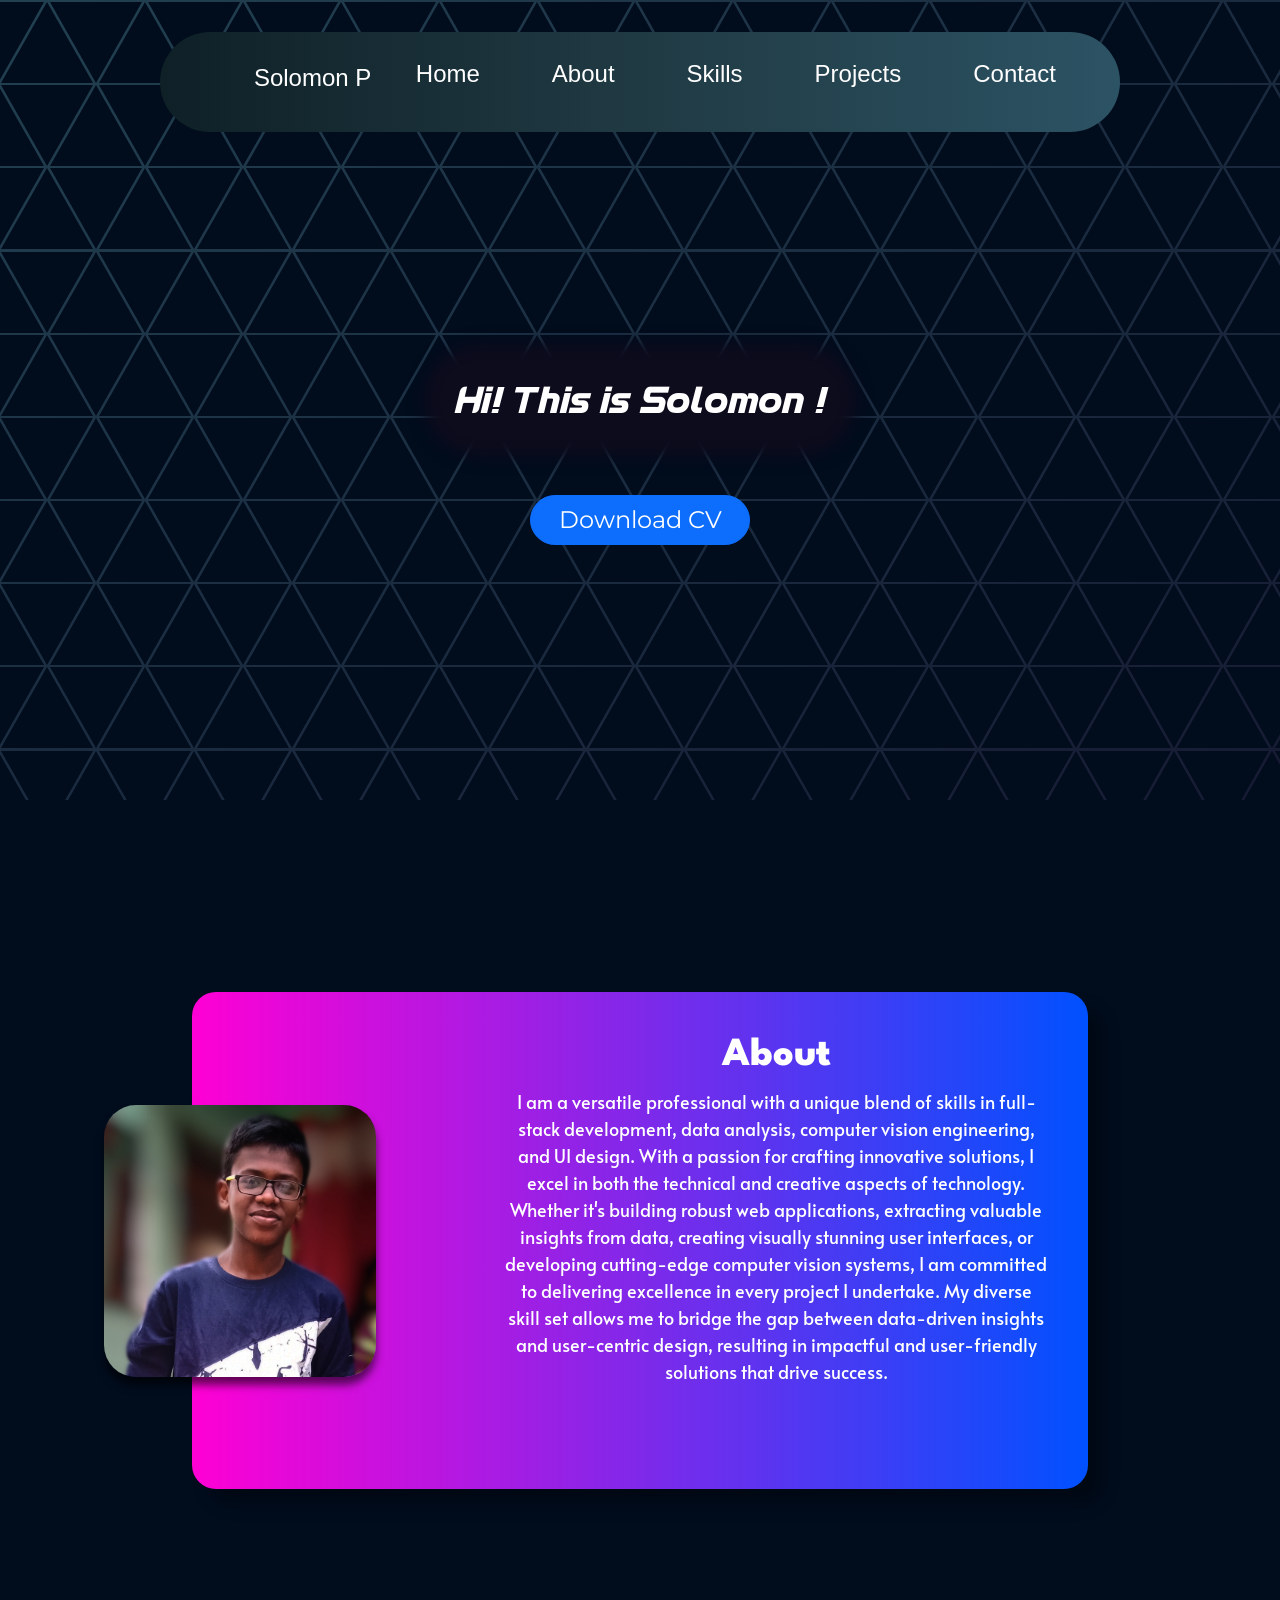
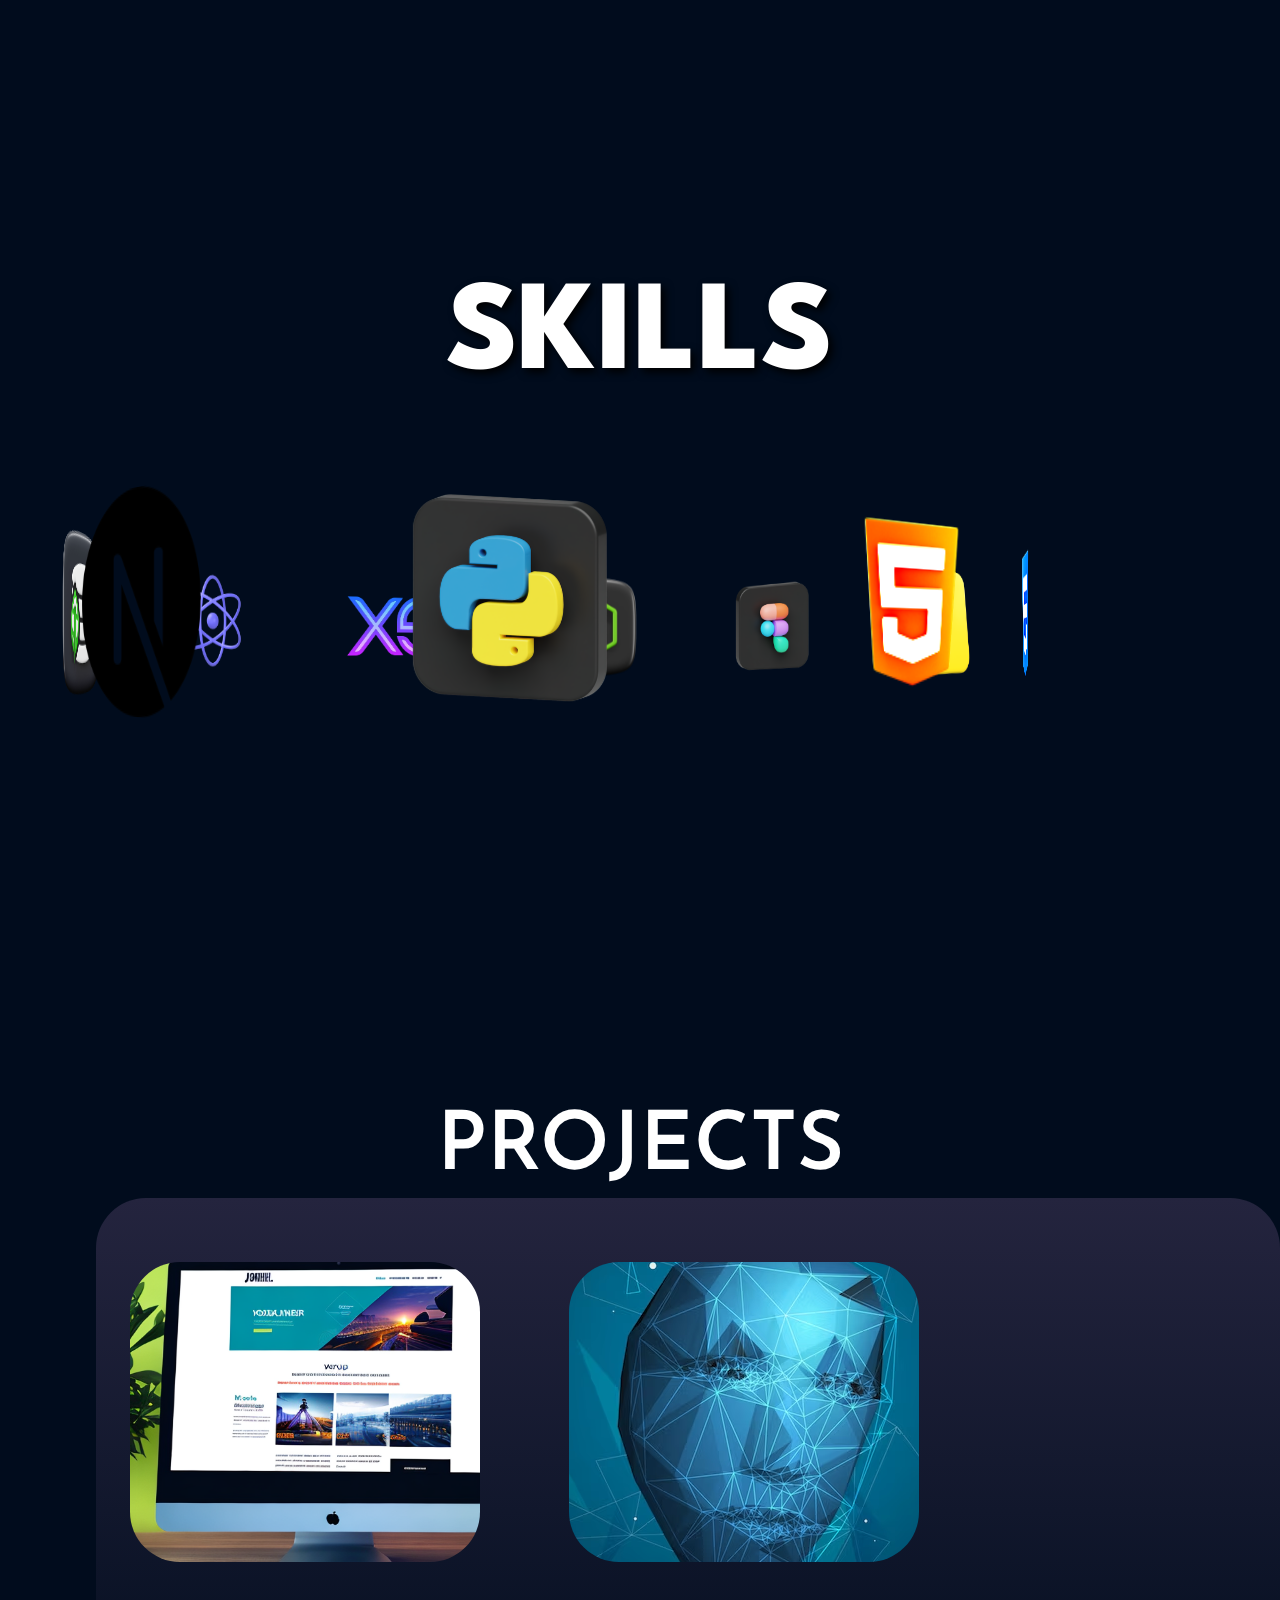
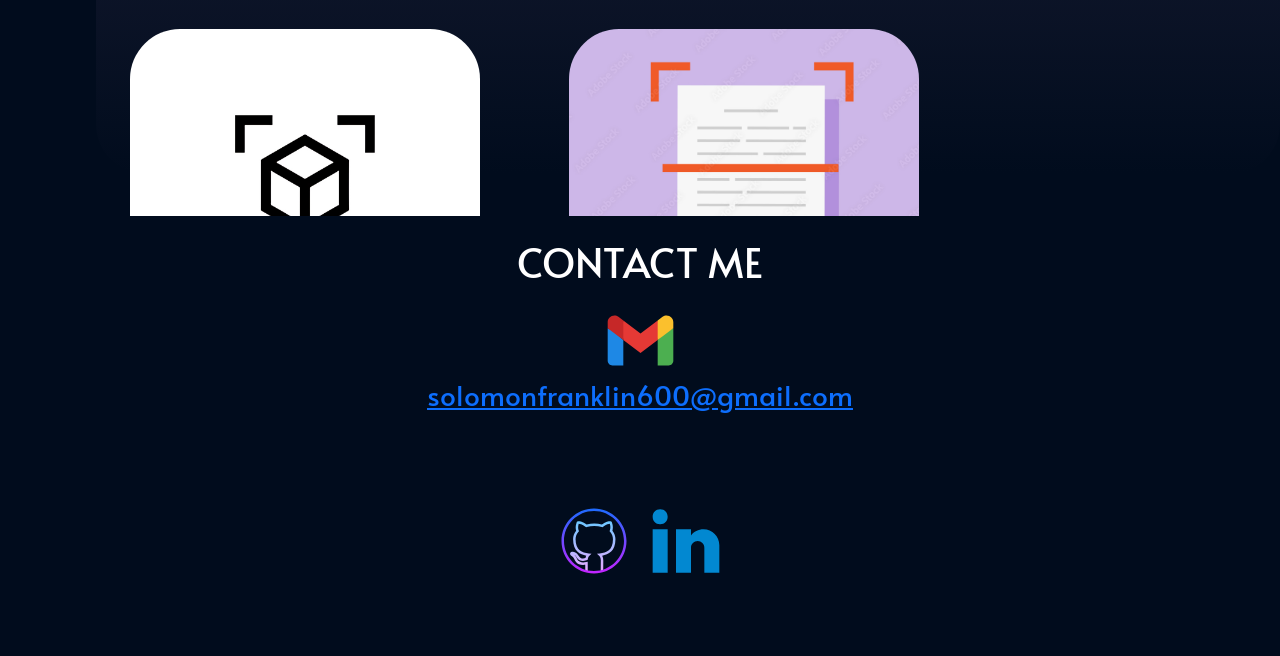
==== index.html @ 2d116d92 "first commit" ====
<!DOCTYPE html>
<html lang="en">
<head>
    <meta charset="UTF-8">
    <meta http-equiv="X-UA-Compatible" content="IE=edge">
    <meta name="viewport" content="width=device-width, initial-scale=1.0">
    <title>Solomon</title>
    <link rel="stylesheet" href="index.css">
    <link rel="icon" href="./images/Abstract Artificial Intelligence Technology Free Logo.png">
    <link rel="font" href="">
    <link href="https://cdn.jsdelivr.net/npm/bootstrap@5.3.0-alpha3/dist/css/bootstrap.min.css" rel="stylesheet" integrity="sha384-KK94CHFLLe+nY2dmCWGMq91rCGa5gtU4mk92HdvYe+M/SXH301p5ILy+dN9+nJOZ" crossorigin="anonymous">
    <script src="https://cdn.jsdelivr.net/npm/bootstrap@5.3.0-alpha3/dist/js/bootstrap.bundle.min.js" integrity="sha384-ENjdO4Dr2bkBIFxQpeoTz1HIcje39Wm4jDKdf19U8gI4ddQ3GYNS7NTKfAdVQSZe" crossorigin="anonymous"></script>
</head>
<style>
    body{
        background:#010c1d!important;
    }
</style>
<body>
    <nav class="navbar fixed-top bg-body-tertiary">
          <div class="navbar-brand"><h2>Solomon P</h2></div>
          <div class="navbar-links">
            <ul>
                <li>
                    <a href="#section1">Home</a>
                </li>
                <li>
                    <a href="#section2">About</a>
                </li>
                <li>
                    <a href="#section3">Skills</a>
                </li>
                <li>
                    <a href="#section4">Projects</a>
                </li>
                <li>
                    <a href="#section5">Contact</a>
                </li>
            </ul>
          </div>        
    </nav>
    <div class="intro section" id="section1">
       <div class="glow"></div>
       <div class="triangle"></div>
       <h1>Hi! This is <span class="solo">Solomon !</span></h1>
       <a href="./pdf/Solomon_Resume.pdf" download>
        <button type="button" class="btn btn-primary">Download CV</button>
    </a>
    </div>
    
    <div class="abt section" id="section2">
        <div class="about">
            <div class="aboutimg">
                <img src="./images/IMG_20200630_061053_0795.jpg" alt="">
            </div>
            <div class="abtp">
                <h1>About</h1>
                <p class="para">I am a versatile professional with a unique blend of skills in full-stack development, data analysis, computer vision engineering, and UI design. With a passion for crafting innovative solutions, I excel in both the technical and creative aspects of technology. Whether it's building robust web applications, extracting valuable insights from data, creating visually stunning user interfaces, or developing cutting-edge computer vision systems, I am committed to delivering excellence in every project I undertake. My diverse skill set allows me to bridge the gap between data-driven insights and user-centric design, resulting in impactful and user-friendly solutions that drive success.</p>
            </div>
            </table>
        </div>
    </div>
    <div class="carousel section" id="section3">
        <div class="skills1">
            <h1 class="txt">SKILLS</h1>
        </div>
        <div class="skills">
            <div class="name">
                <div class="imgs python"><img src="./images/python-logo.png" alt="python"></div>
                <div class="imgs html"><img src="./images/html.png" alt="html"></div>
                <div class="imgs css"><img src="./images/css3.png" alt="css"></div>
                <div class="imgs js"><img src="./images/javascript-logo.png" alt="JavaScript"></div>
                <div class="imgs figma"><img src="./images/figma-logo.png" alt="figma"></div>
                <div class="imgs node"><img src="./images/nodejs.png" alt=""></div>
                <div class="imgs express"><img src="./images/icons8-express-js-256.png" alt=""></div>
                <div class="imgs sql"><img src="./images/react.png" alt=""></div>
                <div class="imgs mongo"><img src="./images/mongo-db.png" alt=""></div>
                <div class="imgs next"><img src="./images/nextjs.svg" alt=""></div>
            </div>
        </div>
    </div>
    <div class="projtitle section" id="section4">
        <h1 >PROJECTS</h1>
    </div>

        <div  class="project">
            <div  class="projects container overflow-auto ">
                <div  class="pro card1 stacked">
                    <div class="probody">
                        <h1 class="proname">PORTFOLIO WEBSITE</h1>
                        <a href="" class="link btn btn-outline-primary">View</a>
                        <div>
                            <img class="logo" src="./images/html.png" alt="">
                            <img class="logo" src="./images/css3.png" alt="">
                            <img class="logo" src="./images/javascript-logo.png" alt="">
                        </div>
                    </div>
                </div>
                <div  class="pro card2 stacked">
                    <div class="probody">
                        <h1 class="proname">FACE RECOGNITION</h1>
                        <a href="https://github.com/Solomon216/face-detection.git" class="link btn btn-outline-primary">View</a>
                        <br>
                        <img class="logo" src="./images/python-logo.png" alt="">
                    </div>
                </div>
                <div  class="pro card9 stacked">
                    <div class="probody">
                        <h1 class="proname">Object Detection</h1>
                        <a href="https://github.com/Solomon216/object-detection.git" class="link btn btn-outline-primary">View</a>
                        <br>
                        <img class="logo" src="./images/python-logo.png" alt="">
                    </div>
                </div>
                <div  class="pro card4 stacked">
                    <div class="probody">
                        <h1 class="proname">Optical Character Detection</h1>
                        <a href="https://github.com/Solomon216/optical-character-detection.git" class="link btn btn-outline-primary">View</a>
                        <br>
                        <img class="logo" src="./images/python-logo.png" alt="">
                    </div>
                </div>
                <div  class="pro card8 stacked ">
                    <div class="probody">
                        <h1 class="proname">Blog Website</h1>
                        <a href="https://ideahorizon.onrender.com" class="link btn btn-outline-primary">View</a>
                        <div>
                            <img class="logo" src="./images/nodejs.png" alt="">
                            <img class="logo" src="./images/icons8-express-js-256.png" alt="">
                            <img class="logo" src="./images/mongo-db.png" alt="">
                        </div>
                    </div>
                </div>
                <div  class="pro card10 stacked">
                    <div class="probody">
                        <h1 class="proname">Ticket Booking App</h1>
                        <a href="https://jap-tau.vercel.app" class="link btn btn-outline-primary">View</a>
                        <div>
                            <img class="logo" src="./images/nextjs.svg" alt="">
                        </div>
                    </div>
                </div>
                <div  class="pro card3 stacked">
                    <div class="probody">
                        <h1 class="proname">Keep notes Clone</h1>
                        <a href="https://keeper-265i.onrender.com" class="link btn btn-outline-primary">View</a>
                        <br>
                        <img class="logo" src="./images/react.png" alt="">
                    </div>
                </div>
                <div  class="pro card5 stacked">
                    <div class="probody">
                        <h1 class="proname">Diabetes Prediction App</h1>
                        <a href="https://diabetes-prediction-urdvypmimxbvasky3dbaxh.streamlit.app" class="link btn btn-outline-primary">View</a>
                        <br>
                        <img class="logo" src="./images/python-logo.png" alt="">
                    </div>
                </div>
            </div>
        </div>
        <div class="project1">
            <table>
                <tbody>
                    <tr>
                        <td><h1 class="proname1">PORTFOLIO WEBSITE</h1></td>
                        <td><a href="" class="link btn btn-primary">View</a></td>
                    </tr>
                    <tr>
                        <td><h1 class="proname1">Face Recognition</h1></td>
                        <td><a href="https://github.com/Solomon216/face-detection.git" class="link btn btn-primary">View</a></td>
                    </tr>
                    <tr>
                        <td><h1 class="proname1">Object Detection</h1></td>
                        <td><a href="https://github.com/Solomon216/object-detection.git" class="link btn btn-primary">View</a></td>
                    </tr>
                    <tr>
                        <td><h1 class="proname1">Optical Character Detection</h1></td>
                        <td><a href="https://github.com/Solomon216/optical-character-detection.git" class="link btn btn-primary">View</a></td>
                    </tr>
                    <tr>
                        <td><h1 class="proname1">Keep Notes Clone</h1></td>
                        <td><a href="https://keeper-265i.onrender.com" class="link btn btn-primary">View</a></td>
                    </tr>
                    <tr>
                        <td><h1 class="proname1">Blog Website</h1></td>
                        <td><a href="https://ideahorizon.onrender.com" class="link btn btn-primary">View</a></td>
                    </tr>
                    <tr>
                        <td><h1 class="proname1">Ticket Booking App</h1></td>
                        <td><a href="https://jap-tau.vercel.app" class="link btn btn-primary">View</a></td>
                    </tr>
                    <tr>
                        <td><h1 class="proname1">Diabetes Prediction App</h1></td>
                        <td><a href="https://diabetes-prediction-urdvypmimxbvasky3dbaxh.streamlit.app" class="link btn btn-primary">View</a></td>
                    </tr>
                </tbody>
            </table>
        </div>
        <div class="Contact section" id="section5">
            <h1>CONTACT ME</h1>
            <div>
                <svg class="mail" xmlns="http://www.w3.org/2000/svg" x="0px" y="0px" width="75" height="75" viewBox="0 0 48 48">
                    <path fill="#4caf50" d="M45,16.2l-5,2.75l-5,4.75L35,40h7c1.657,0,3-1.343,3-3V16.2z"></path><path fill="#1e88e5" d="M3,16.2l3.614,1.71L13,23.7V40H6c-1.657,0-3-1.343-3-3V16.2z"></path><polygon fill="#e53935" points="35,11.2 24,19.45 13,11.2 12,17 13,23.7 24,31.95 35,23.7 36,17"></polygon><path fill="#c62828" d="M3,12.298V16.2l10,7.5V11.2L9.876,8.859C9.132,8.301,8.228,8,7.298,8h0C4.924,8,3,9.924,3,12.298z"></path><path fill="#fbc02d" d="M45,12.298V16.2l-10,7.5V11.2l3.124-2.341C38.868,8.301,39.772,8,40.702,8h0 C43.076,8,45,9.924,45,12.298z"></path>
                </svg>
                <a href="mailto:solomonfranklin600@gmail.com"><h3>solomonfranklin600@gmail.com</h3></a>
            </div>
            <br>
            <div>
                <a href="https://github.com/Solomon216"><svg xmlns="http://www.w3.org/2000/svg" x="0px" y="0px" width="80" height="80" viewBox="0 0 64 64" href="">
                    <linearGradient id="KpzH_ttTMIjq8dhx1zD2pa_52539_gr1" x1="30.999" x2="30.999" y1="16" y2="55.342" gradientUnits="userSpaceOnUse" spreadMethod="reflect"><stop offset="0" stop-color="#6dc7ff"></stop><stop offset="1" stop-color="#e6abff"></stop></linearGradient><path fill="url(#KpzH_ttTMIjq8dhx1zD2pa_52539_gr1)" d="M25.008,56.007c-0.003-0.368-0.006-1.962-0.009-3.454l-0.003-1.55 c-6.729,0.915-8.358-3.78-8.376-3.83c-0.934-2.368-2.211-3.045-2.266-3.073l-0.124-0.072c-0.463-0.316-1.691-1.157-1.342-2.263 c0.315-0.997,1.536-1.1,2.091-1.082c3.074,0.215,4.63,2.978,4.694,3.095c1.569,2.689,3.964,2.411,5.509,1.844 c0.144-0.688,0.367-1.32,0.659-1.878C20.885,42.865,15.27,40.229,15.27,30.64c0-2.633,0.82-4.96,2.441-6.929 c-0.362-1.206-0.774-3.666,0.446-6.765l0.174-0.442l0.452-0.144c0.416-0.137,2.688-0.624,7.359,2.433 c1.928-0.494,3.969-0.749,6.074-0.759c2.115,0.01,4.158,0.265,6.09,0.759c4.667-3.058,6.934-2.565,7.351-2.433l0.451,0.145 l0.174,0.44c1.225,3.098,0.813,5.559,0.451,6.766c1.618,1.963,2.438,4.291,2.438,6.929c0,9.591-5.621,12.219-10.588,13.087 c0.563,1.065,0.868,2.402,0.868,3.878c0,1.683-0.007,7.204-0.015,8.402l-2-0.014c0.008-1.196,0.015-6.708,0.015-8.389 c0-2.442-0.943-3.522-1.35-3.874l-1.73-1.497l2.274-0.253c5.205-0.578,10.525-2.379,10.525-11.341c0-2.33-0.777-4.361-2.31-6.036 l-0.43-0.469l0.242-0.587c0.166-0.401,0.894-2.442-0.043-5.291c-0.758,0.045-2.568,0.402-5.584,2.447l-0.384,0.259l-0.445-0.123 c-1.863-0.518-3.938-0.796-6.001-0.806c-2.052,0.01-4.124,0.288-5.984,0.806l-0.445,0.123l-0.383-0.259 c-3.019-2.044-4.833-2.404-5.594-2.449c-0.935,2.851-0.206,4.892-0.04,5.293l0.242,0.587l-0.429,0.469 c-1.536,1.681-2.314,3.712-2.314,6.036c0,8.958,5.31,10.77,10.504,11.361l2.252,0.256l-1.708,1.49 c-0.372,0.325-1.03,1.112-1.254,2.727l-0.075,0.549l-0.506,0.227c-1.321,0.592-5.839,2.162-8.548-2.485 c-0.015-0.025-0.544-0.945-1.502-1.557c0.646,0.639,1.433,1.673,2.068,3.287c0.066,0.19,1.357,3.622,7.28,2.339l1.206-0.262 l0.012,3.978c0.003,1.487,0.006,3.076,0.009,3.444L25.008,56.007z"></path><linearGradient id="KpzH_ttTMIjq8dhx1zD2pb_52539_gr2" x1="32" x2="32" y1="5" y2="59.167" gradientUnits="userSpaceOnUse" spreadMethod="reflect"><stop offset="0" stop-color="#1a6dff"></stop><stop offset="1" stop-color="#c822ff"></stop></linearGradient><path fill="url(#KpzH_ttTMIjq8dhx1zD2pb_52539_gr2)" d="M32,58C17.663,58,6,46.337,6,32S17.663,6,32,6s26,11.663,26,26S46.337,58,32,58z M32,8 C18.767,8,8,18.767,8,32s10.767,24,24,24s24-10.767,24-24S45.233,8,32,8z"></path>
                </svg></a>
                <a href="linkedin.com/in/solomon-p-413a14227" ><svg xmlns="http://www.w3.org/2000/svg" x="0px" y="0px" width="80" height="80" viewBox="0 0 48 48">
                    <path fill="#0288d1" d="M8.421 14h.052 0C11.263 14 13 12 13 9.5 12.948 6.945 11.263 5 8.526 5 5.789 5 4 6.945 4 9.5 4 12 5.736 14 8.421 14zM4 17H13V43H4zM44 26.5c0-5.247-4.253-9.5-9.5-9.5-3.053 0-5.762 1.446-7.5 3.684V17h-9v26h9V28h0c0-2.209 1.791-4 4-4s4 1.791 4 4v15h9C44 43 44 27.955 44 26.5z"></path>
                </svg></a>
                
            </div>
            <br>
        </div>
    
        
    <script src="https://ajax.googleapis.com/ajax/libs/jquery/3.7.0/jquery.min.js"></script>
    <script src="index.js"></script>
</body>
</html>
---- index.css ----
:root {
    --gap: 0.125rem;
    --triangle-base: 3rem;
    --triangle-base-height: calc(1.733 * var(--triangle-base));
    --triangle-width: calc(var(--triangle-base) - var(--gap));
    --triangle-height: calc(var(--triangle-base-height) - var(--gap));
  }
  
.intro{
    height:800px;
    width:100%;
    position: relative;
    background:radial-gradient(#2c666e,#161b33);
    background-size: 400% 400%;
    background-position: 100% 100%;
    overflow: hidden;
    animation: bg-animation 20s alternate infinite;
    box-sizing: border-box;
    padding-bottom: calc(var(--gap) * 2);
    >h1{
        position: absolute;
        left: 50%;
        top: 50%;
        padding:1rem;
        transform: translate(-50%,-50%);
        background: #0d0c1d;
        border-radius: 5rem;
        box-shadow:0 0 1rem 1rem #0d0c1d ;
        color: white;
        text-align: center;
        font-family: 'spartan';
    }
    >a{
        position: absolute;
        left: 50%;
        top: 65%;
        padding:1rem;
        transform: translate(-50%,-50%);
        >button{
            padding: 1%;
            height: 50px;
            width: 220px;
            color: white;
            font-size: x-large;
            text-align: center;
            font-family: 'mons';
            border-radius: 50px;
        }
    }
}
@keyframes bg-animation {
    from{
        background-position: 0% 0%;
    }
    to {
        background-position: 400% 400%;
    }
    
}
.glow{
    position:absolute;
    width: 50vw;
    height: 100vw;
    background: radial-gradient(circle closest-side,var(--glow-color),transparent);
    animation: glow-animation 5s ease infinite alternate;
    transform: translate(-50%,-50%);
}

@keyframes glow-animation {
    from{
        --glow-color:#adf5ff;
        transform: translate(-50%,-50%)scale(0.5);
    }
    to{
        --glow-color:#ff6978;
        transform: translate(-50%,-50%)scale(1)rotate(90deg);
    }
}

.triangle{
    display: grid;
    grid-template-columns: repeat(var(--columns),calc(var(--triangle-base) * 2 + var(--gap)));
    width: 150%;
    height: 100%;
}

.triangle-set{
    display: inline-block;
    position: relative;
    width: calc(var(--triangle-base) * 2 + var(--gap)+100);
    height: var(--triangle-base-height);
}

.triangle-set--offset{
    transform: translateX(calc(-1 * var(--triangle-base) - 0.5 * var(--gap)));
}

.triangle-set::before,.triangle-set::after{
    content: "";
    position: absolute;
    width: 100;
    height: 0;
    top: var(--gap);
    border-right: var(--triangle-width) solid transparent;
    border-left: var(--triangle-width) solid transparent;
}

.triangle-set::before{
    left:calc(-1*var(--triangle-base));
    border-bottom: var(--triangle-height) solid #010c1d;
}
.triangle-set::after{
    right:calc(var(--gap) * 2.5);
    border-top: var(--triangle-height) solid #010c1d;
}
@font-face {
    font-family: 'spartan';
    src: url('./fonts/Spantaran\ \(DEMO\).ttf');
}
@font-face{
    font-family:'League_Spartan';
    src: url('./fonts/LeagueSpartan-ExtraBold.ttf')format('truetype');
}
@font-face {
    font-family:"alata";
    src: url("./fonts/Alata-Regular.ttf")format('truetype');
}
@font-face {
    font-family: "mons";
    src: url("./fonts/Montserrat-VariableFont_wght.ttf")format('truetype');
}
.cv{
    height: 100px;
    width: 50px;
    z-index: 99;
}
.image{
    width: 300px;
    padding:25px;
    
}
.about{
    display: flex;
    justify-content: center;
    align-items: center;
    max-width: fit-content;
    background:linear-gradient(to left, #0051ff,#ff00d4);
    padding: 2.5rem;
    box-shadow: 1rem 1rem 1rem rgba(0,0,0,0.3);
    border-radius: 1.5rem;
}
.aboutimg{
    position: relative;
    height:17rem;
    min-width: 17rem;
    max-width: 17rem;
    transform: translateX(-8rem);
}
.aboutimg img{
    display: block;
    height:100%;
    width: 100%;
    object-fit: cover;
    border-radius: 2rem;
    box-shadow: 0 0.5rem  0.5rem rgba(0,0,0,0.6);
}
.abtp{
    text-align: center;
    margin-bottom: 3rem;
    >h1{
        font-family: 'League_Spartan';
        animation: text 7s;
        color: white;
    }
}
.abtp>p{
    font-family: 'alata';
    font-size:large;
    animation: fadeIn 8s;
    color: white;
}

@keyframes fadeIn {
    0% {opacity: 0;}
    100% {opacity: 1;}
 } 
@media (max-width:1068px){
    .about,.rect{
        max-width: 80rem;
    }
    .aboutimg{
        max-width: 30rem;
        min-width: 30rem;
    }
}
@media (max-width:868px){
    .about,.rect{
        max-width: 70 rem;
    }
}
@media (max-width:768px){
    .about,.rect{
        padding: 2.5rem;
        flex-direction: column;
    }
    .aboutimg{
        min-width: 100%;
        transform: translate(0,-8rem);
    }
}
.abt{
    display:flex;
    margin: auto;
    align-items:center;
    padding: 15%;
}
.skills {
    position: relative;
    width: 320px;
    height: 250px;
    align-items: center;
    justify-content: center;
    margin: 0 auto 0 auto;
    perspective: 1000px;
    > .name{
        padding: 20px;
        position: relative;
        width: 100%;
        height: 100%;
        transform-style: preserve-3d;
        animation: rotate360 60s infinite forwards linear;
    }
}
.skills1 {
    padding-bottom: 100px;
    padding-top: 180px;
    > h1{
    text-align: center;
    font-family: "League_Spartan";
    font-size: 800%;
    text-shadow: 4px 4px 8px rgba(0,0,0,1);
    color: white;
    }
}
.imgs{
    position: absolute;
    width: 150px;
    height: 150px;
    top: 20px;
    right: 10px;
    left: 10px;
    background-size:100%;
    display: flex;
}

@keyframes rotate360{
    from {
        transform: rotateY(0deg);
    }
    to {
        transform: rotateY(-360deg);
    }
}

.imgs:nth-child(1){
    transform: rotateY(0deg) translateZ(430px);
}

.imgs:nth-child(2){
    filter:saturate(2.5) contrast(1.5) brightness(1.5);
    transform: rotateY(36deg) translateZ(430px);
}

.imgs:nth-child(3){
    filter:saturate(1.5) contrast(1.5);
    transform: rotateY(72deg) translateZ(430px);
}

.imgs:nth-child(4){
    
    transform: rotateY(108deg) translateZ(430px);
}

.imgs:nth-child(5){
    
    transform: rotateY(144deg) translateZ(430px);
}

.imgs:nth-child(6){
    
    transform: rotateY(180deg) translateZ(430px);
}
.imgs:nth-child(7){
    
    transform: rotateY(216deg) translateZ(430px);
}
.imgs:nth-child(8){
    
    transform: rotateY(252deg) translateZ(430px);
}
.imgs:nth-child(9){
    
    transform: rotateY(288deg) translateZ(430px);
}
.imgs:nth-child(10){
    
    transform: rotateY(324deg) translateZ(430px);
}

.project{
    max-width: 1440px; 
    height:500px; 
    left: 66px; 
    top: 62px; 
    position:static; 
    background: linear-gradient(to top,#00000000,#24243e); 
    border-radius: 50px;
    margin-left:7.5%;
    display:flex;
    padding-bottom:40%;
    padding-top: 5%;
}
.projtitle >h1{
    text-align: center; 
    font-size: 81.26px; 
    font-family:"Reem"; 
    color: white;
    font-weight: 500;
    word-wrap: break-word;
    margin-top:10%;
    padding-top: 15%;
}
@font-face {
    font-family: "Reem";
    src: url("./fonts/ReemKufiFun-VariableFont_wght.ttf");
}
.projects{
    width: 1168px; 
    height: 554px; 
    left: 100px; 
    top: 100px;
    display: flex;
    flex-direction:row;
    gap: 15px;
    flex-wrap: wrap;
    row-gap: 12%;
    column-gap: 8%;
}

.card1{
    background: url("./images/image.png") center no-repeat;
    background-size:cover;
}
.card2{
    background: url("./images/face-recognition-abstract-software-interface_52683-12750.avif");
    background-position: center;
}
.card3{
    background: url("./images/apple-notes-hero.jpg");
    background-position: center;
}
.card4{
    background-image: url("./images/1000_F_530308539_ld05af6dnP2bu6LiBRmuwaEXHn7pNS7l.jpg");
    background-size:cover;
}
.card5{
    background-image: url("./images/diabetes.png");
    background-size:cover;
}
.card6{
    background-image: url("./images/65.jpg");
    background-size:cover;
}
.card8{
    background-image: url("./images/blog.png");
    background-size:cover;
}
.card9{
    background-image: url("./images/Shutterstock-G4zQqLsPn5.jpg");
    background-size:contain;
    background-position: center;
}
.card10{
    background-image: url("./images/jap.png");
    background-size:cover;
}
.pro{
    width: 350px; 
    height: 300px;  
    border-radius: 50px;
    z-index: 1;
    display: grid;
    position:relative;
    place-content: center;
    text-align: center;
    overflow: hidden;
}
.logo{
    width: 80px;
    height: 80px;
}
.pro::before,
.pro::after {
    content: '';
    left: 0;
    z-index: -1;
    position: absolute;
    width: 100%;
    height: 100%;
    background:linear-gradient(to bottom,#0f0c29,#302b63,#24243e);
    transition: transform 0.5s .25s;
}
.pro::before{
    top: 0;
    clip-path: polygon(0 0, 100% 0, 100% 45%, 0 100%);
    transform: translateY(-100%);
}
.pro::after{
    bottom: 0;
    clip-path: polygon(0 55%, 100% 0, 100% 100%, 0 100%);
    transform: translateY(100%);
}
.probody{
    opacity: 0;
    transition: opacity 0.25s;
    >h1,a{
        color: white;
    }
}
.proname{
    font-family: 'Lemon';
    margin-bottom: 15px;
    font-size:210%;
    text-align: center;
    object-fit:cover;
    letter-spacing: 3px;
    text-shadow:0 0 2px aqua;
}
.proname1{
    font-family: 'Lemon';
    font-size:150%;
    text-align: center;
    letter-spacing: 3px;
    color: white;
}
.pro:hover::before,
.pro:hover::after{
    transform: translateY(0);
}
.pro:hover .probody{
    opacity: 1;
    transition-delay: 0.75s;
}
@font-face {
    font-family: 'PL';
    src: url('./fonts/Barclays/Premier/League.ttf');
}
@font-face {
    font-family: Lemon;
    src: url('./fonts/LemonMilk.otf');
}

.navbar{
    display: flex;
    justify-content: space-between;
    align-items: center;
    color: white;
    width: 75%;
    margin-left: 12.5%;
    margin-top: 2.5%;
    border-radius: 60px;
    background: linear-gradient(to right,#0f2027,#203a43,#2c5364);
}
.navbar-brand{
    >h2{
        font-family: Verdana, Geneva, Tahoma, sans-serif;
        margin-left:80%;
        font-weight: 1700;
        font-size: 1.5rem;
        color: white;
    }
}
.navbar-links{
    margin-right: 5%;
}
.navbar-links ul{
    display: flex;
    > li{
        list-style: none;
        > a{
            font-family: Verdana, Geneva, Tahoma, sans-serif;
            margin-left: 40px;
            font-weight: 1700;
            font-size: 1.5rem;
            text-decoration: none;
            color: white;
            padding: 1rem;
            display: block;
        }
    }
}

.toggle-button{
    position: absolute;
    top: 1rem;
    right:35px ;
    display:none;
    flex-direction: column;
    justify-content: space-between;
    width: 30px;
    height: 21px;
}

.bar{
    height: 3px;
    width: 100%;
    background-color: white;
    border-radius: 10px;
}

@media (max-width: 450px){
    .navbar-links{
        display: none;
    }
    .navbar{
        width:300px;
        align-items: center;
    }
    .navbar-brand{
        width:fit-content;
        text-align: center;
    }
    .project{
        display: none;
    }
    .project1{
        background-color: #2c5364;
        margin: 15px;
        padding: 15px;
        border-radius: 10%;
    }
}
@media (min-width: 426px) {
    .project1 {
      display: none;
    }
}
.Contact{
    text-align: center; 
    font-size:50px; 
    font-family:"alata"; 
    font-weight: 500;
    word-wrap: break-word;
    color: white;
    margin-top:5%;
}


table {
    border-collapse: collapse;
	overflow: hidden;
	box-shadow: 0 0 20px rgba(0,0,0,0.1);
}

th,
td {
	padding: 5px;
	color: #fff;

}

th {
	text-align: left;
}
tr{
    margin-bottom: 15px;
}
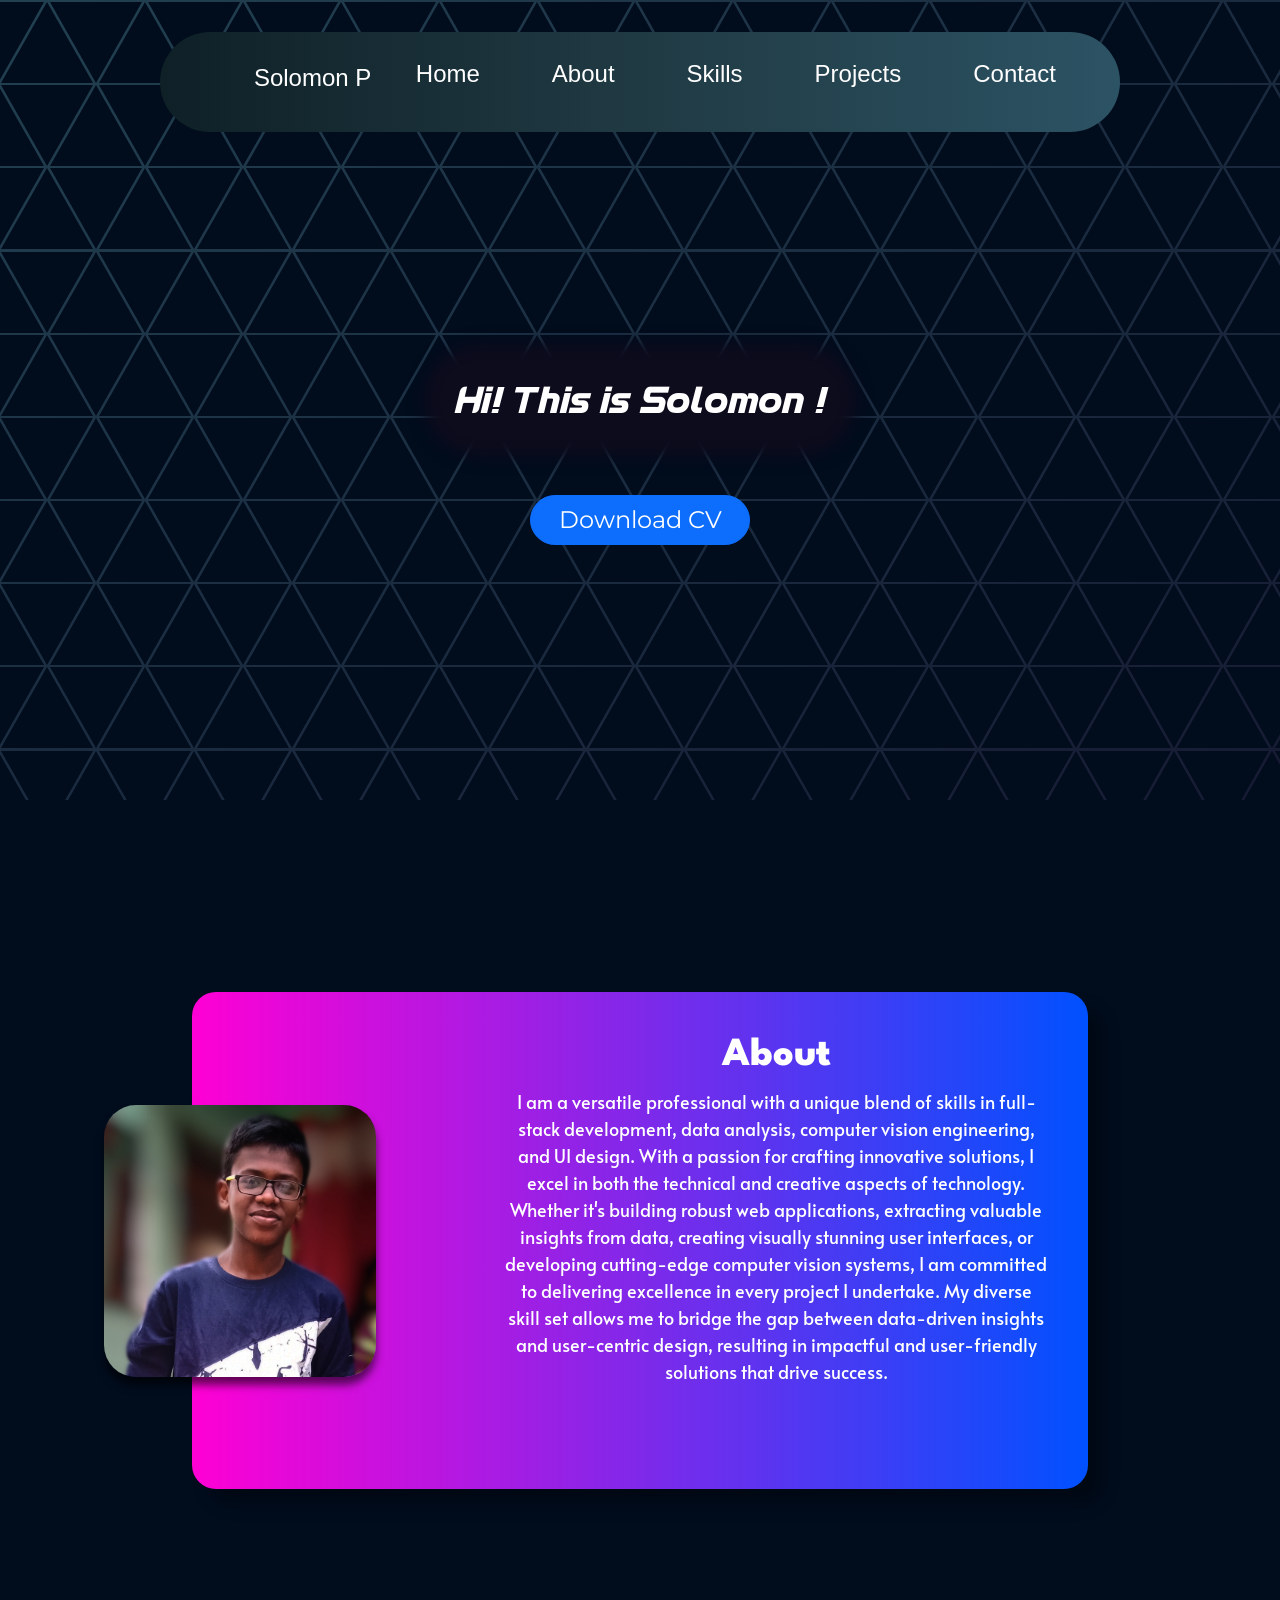
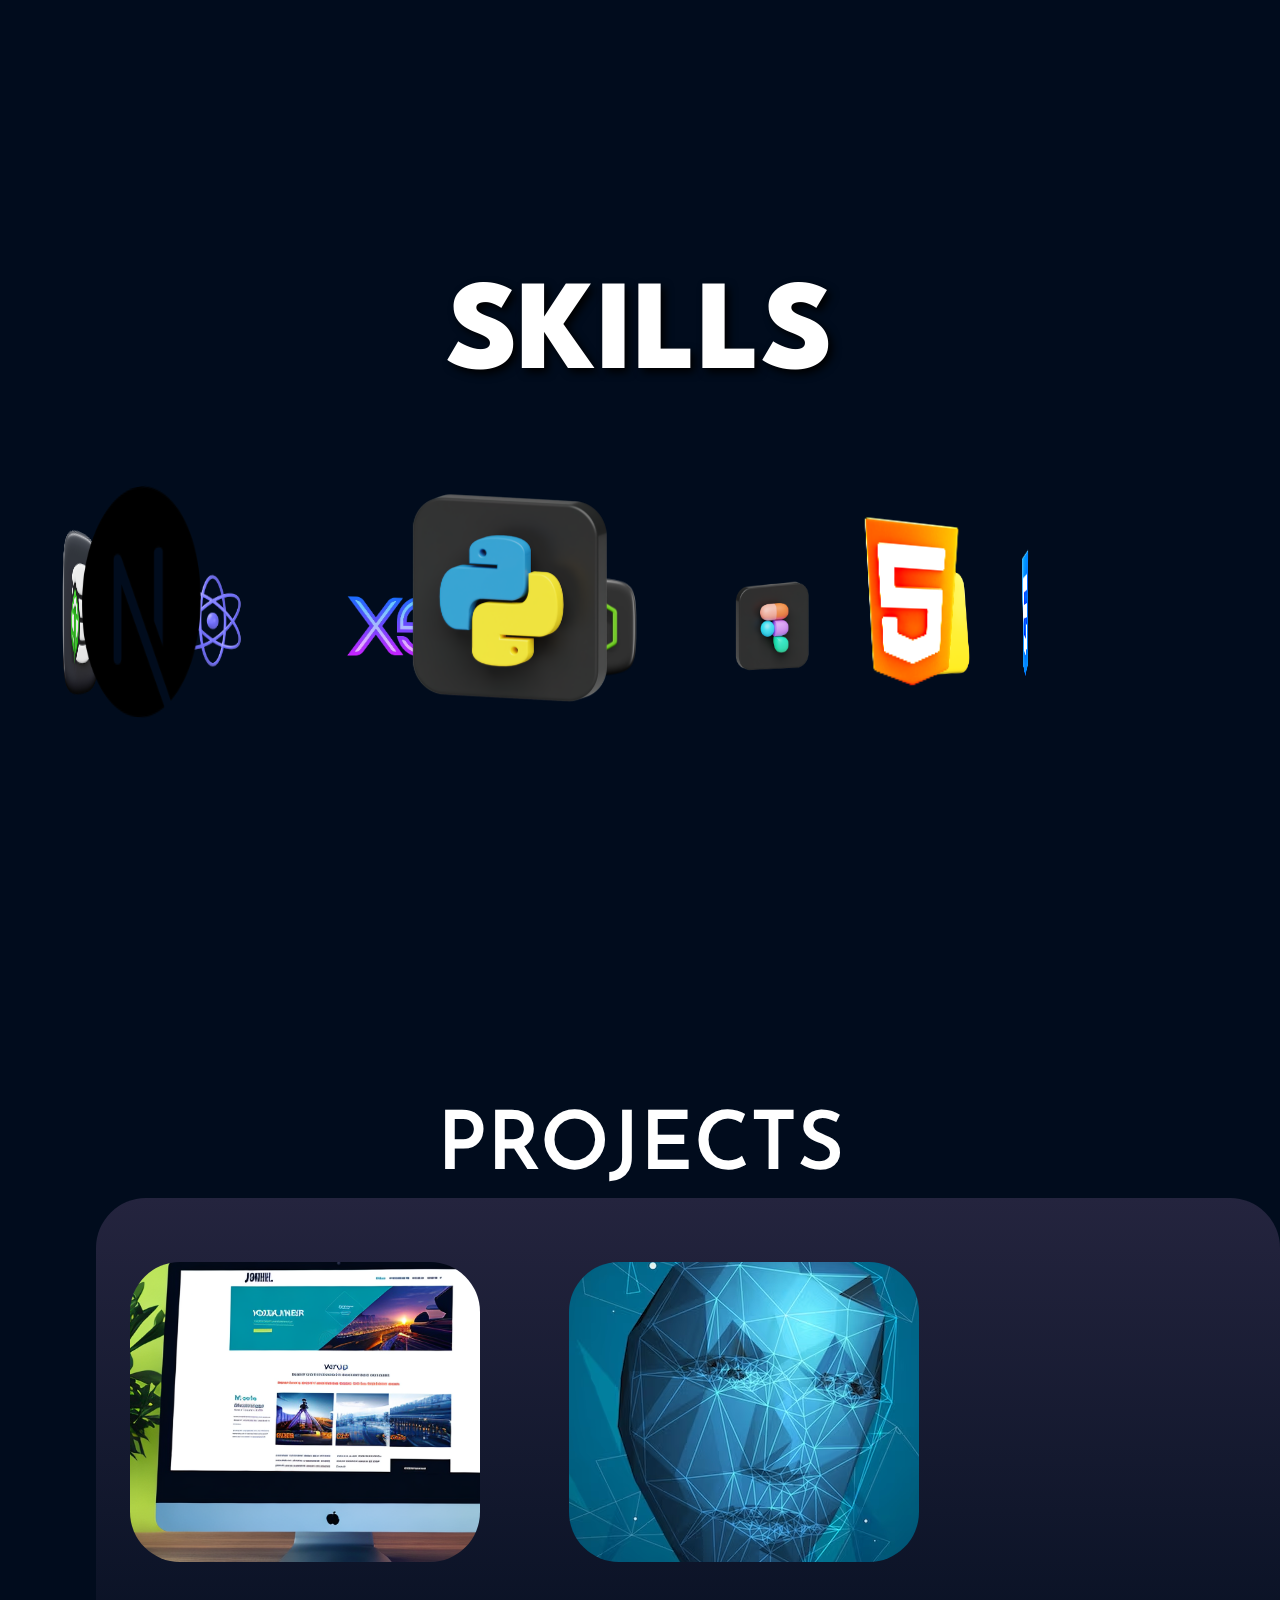
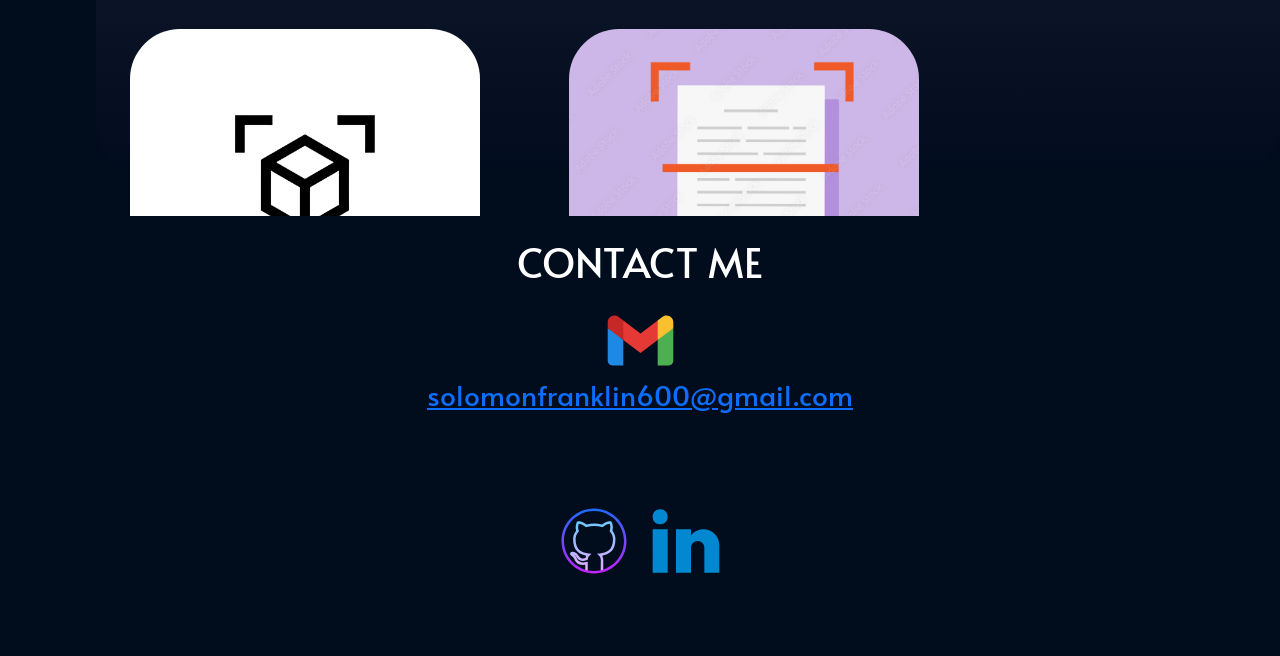
==== commit 4c3068d1: "first commit" ====
--- a/index.html
+++ b/index.html
@@ -163,7 +163,7 @@
                 <tbody>
                     <tr>
                         <td><h1 class="proname1">PORTFOLIO WEBSITE</h1></td>
-                        <td><a href="" class="link btn btn-primary">View</a></td>
+                        <td><a href="https://cv-d4qw.onrender.com" class="link btn btn-primary">View</a></td>
                     </tr>
                     <tr>
                         <td><h1 class="proname1">Face Recognition</h1></td>
--- a/index.css
+++ b/index.css
@@ -539,6 +539,89 @@
         padding: 15px;
         border-radius: 10%;
     }
+    .projtitle >h1{
+        font-size: 60px;
+    }
+    .skills1{
+        padding: 25px;
+    >h1{
+        font-size: 500%;
+     }
+    }
+    .abtp>p{
+        font-size: small;
+    }
+    .skills {
+        position: relative;
+        width: 320px;
+        height: 250px;
+        align-items: center;
+        justify-content: center;
+        margin: 0 auto;
+    }
+    
+    .skills > .name {
+        display: grid;
+        grid-template-columns: 1fr 1fr 1fr;
+        grid-gap:3px;
+        padding: 20px;
+        padding-top: 0px;
+        position: absolute;
+        width: 320px;
+        height: 250px;
+        animation: none;
+    }
+    
+    .imgs {
+        width: 70px;
+        height: 70px;
+        position: relative;
+    }
+      
+    .imgs:nth-child(1){
+        transform:none;
+    }
+    
+    .imgs:nth-child(2){
+        filter:saturate(2.5) contrast(1.5) brightness(1.5);
+        transform: none;
+    }
+    
+    .imgs:nth-child(3){
+        filter:saturate(1.5) contrast(1.5);
+        transform: none;
+    }
+    
+    .imgs:nth-child(4){
+        
+        transform: none;
+    }
+    
+    .imgs:nth-child(5){
+        
+        transform: none;
+    }
+    
+    .imgs:nth-child(6){
+        
+        transform: none;
+    }
+    .imgs:nth-child(7){
+        
+        transform: none;
+    }
+    .imgs:nth-child(8){
+        
+        transform: none;
+    }
+    .imgs:nth-child(9){
+        
+        transform:none;
+    }
+    .imgs:nth-child(10){
+        transform:none;
+    }
+    
 }
 @media (min-width: 426px) {
     .project1 {
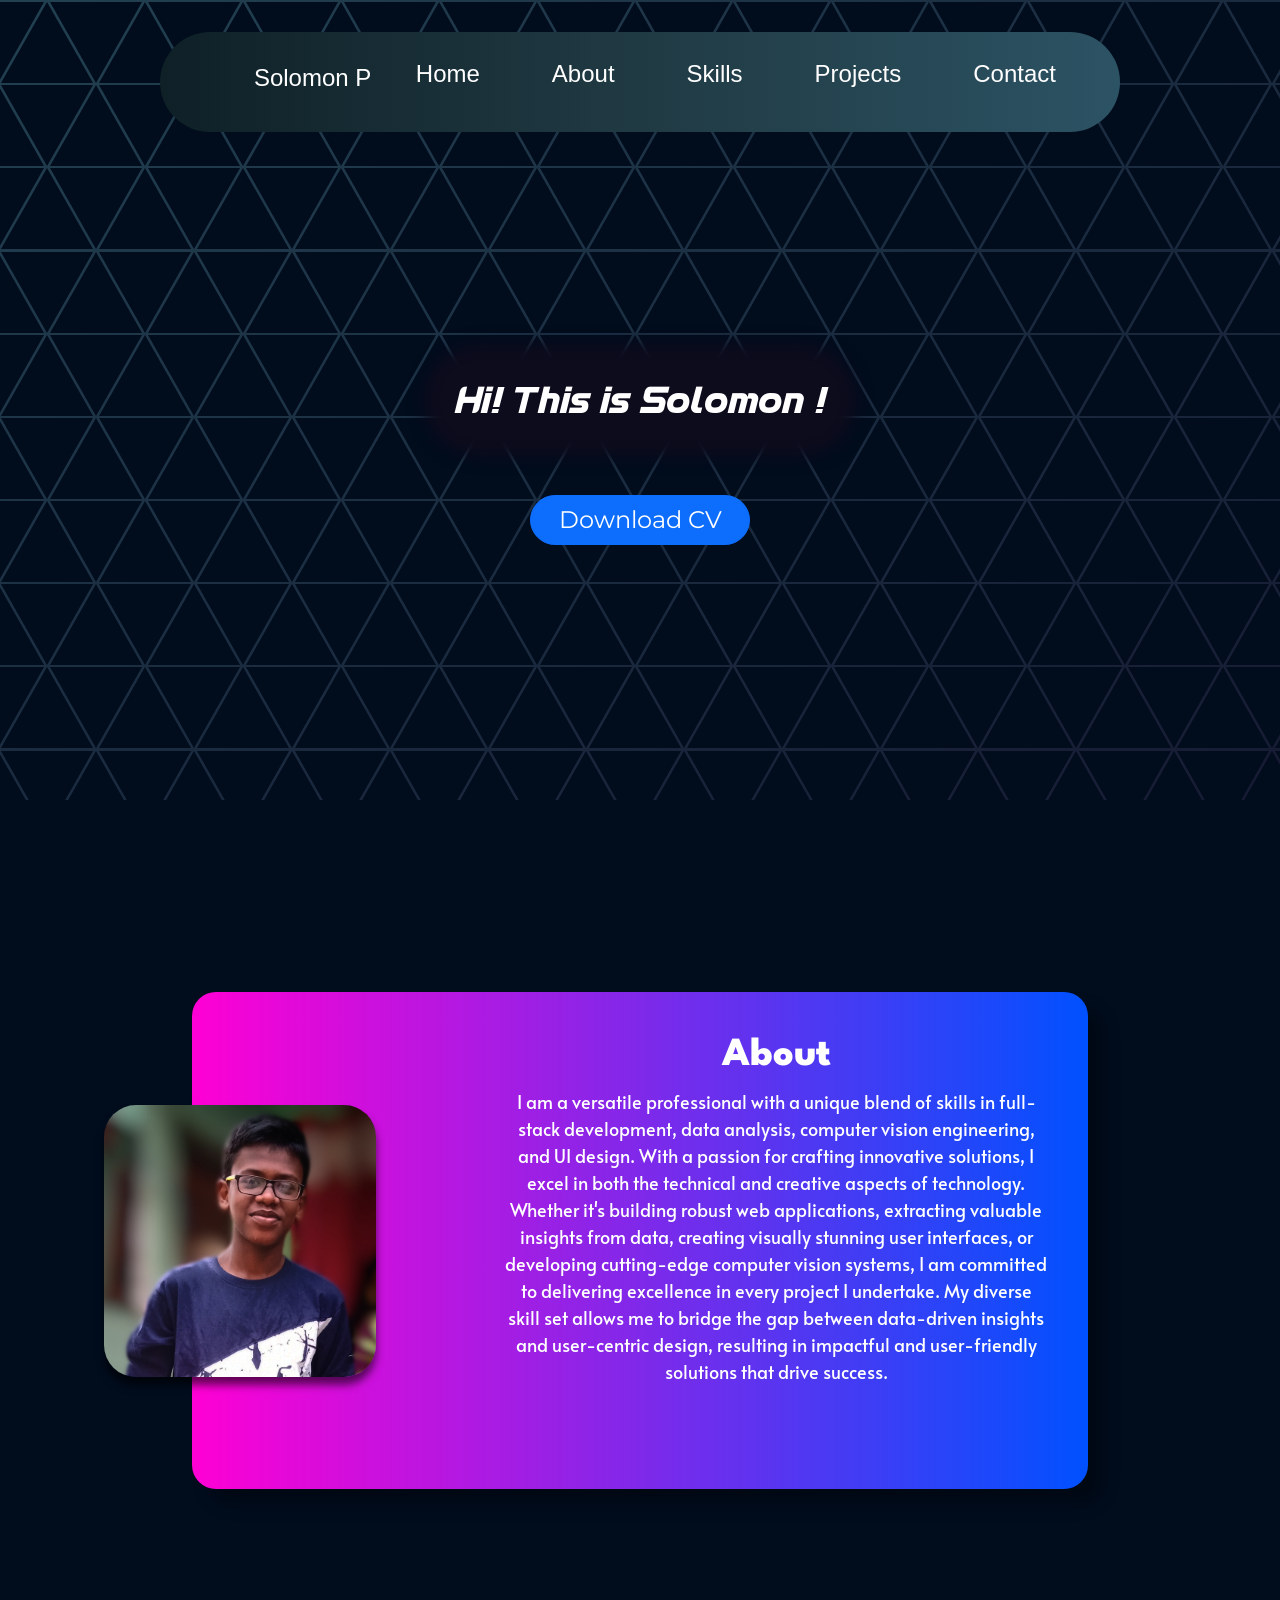
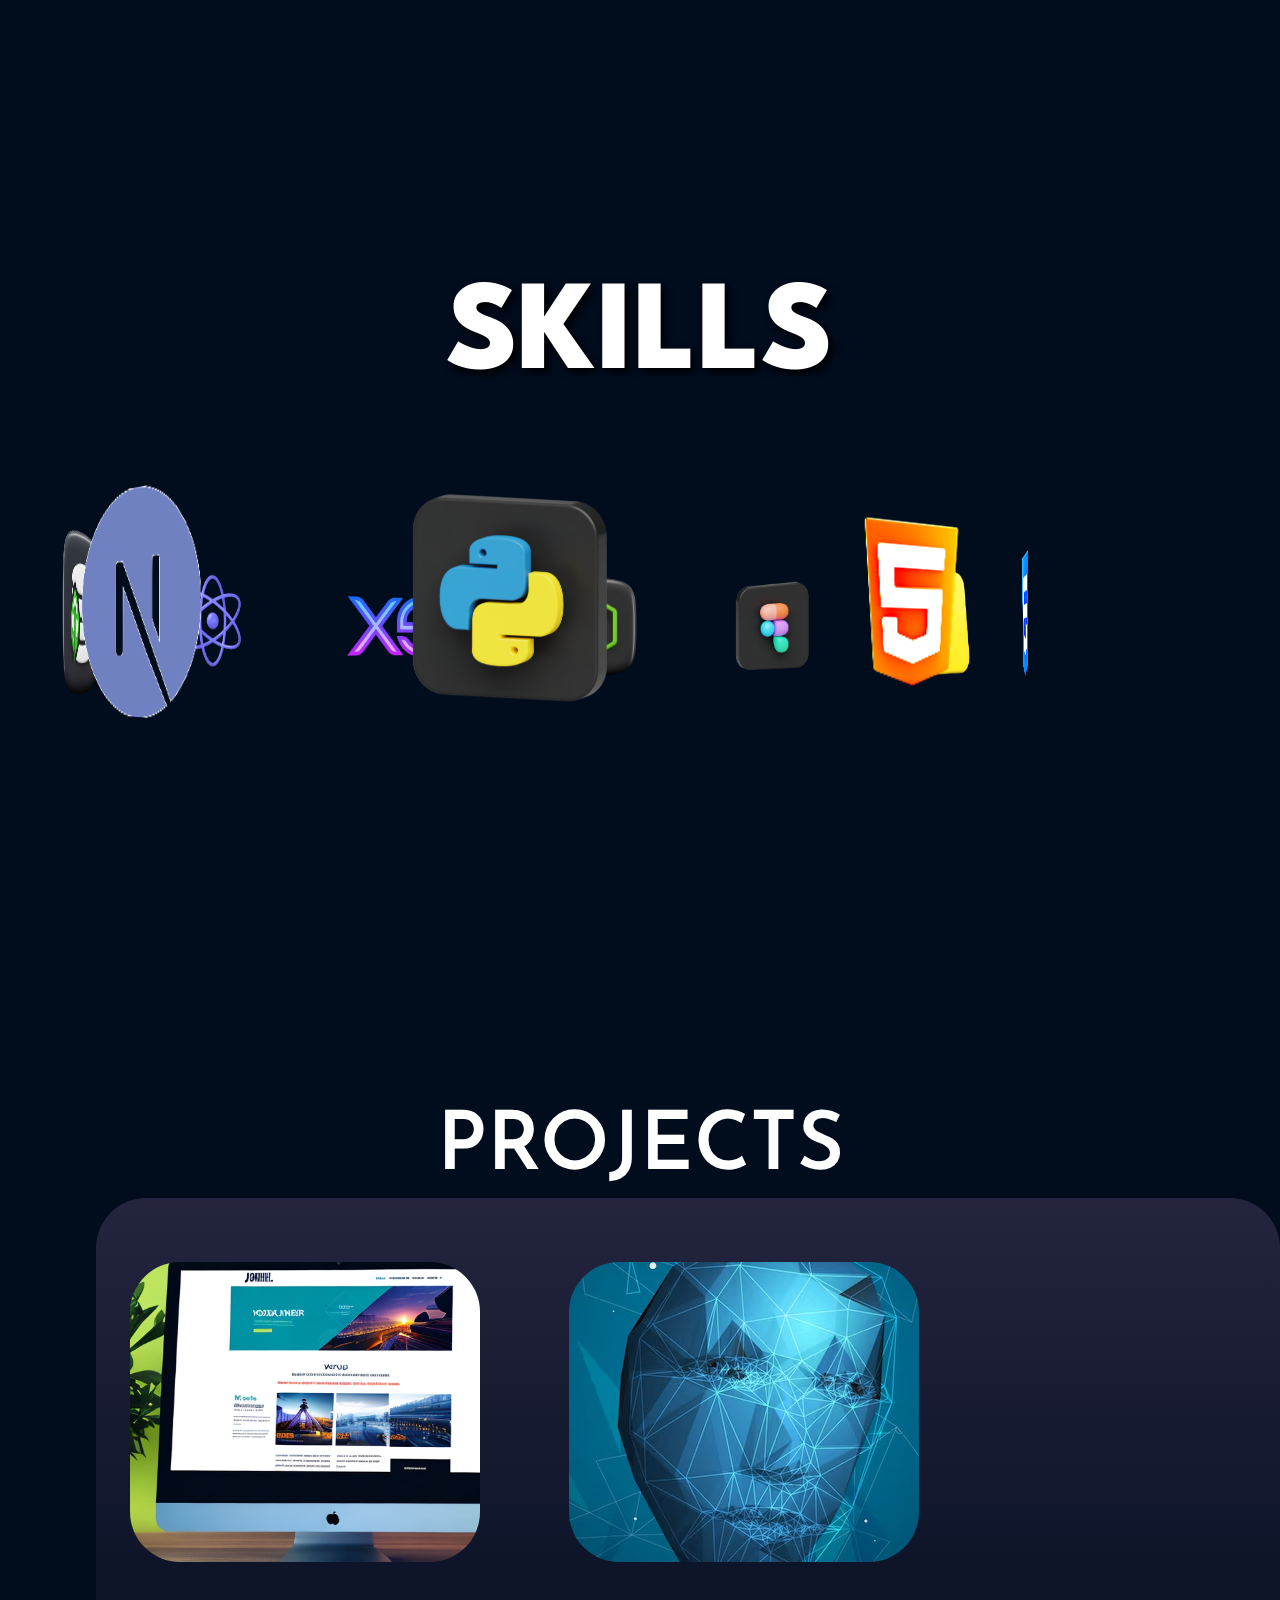
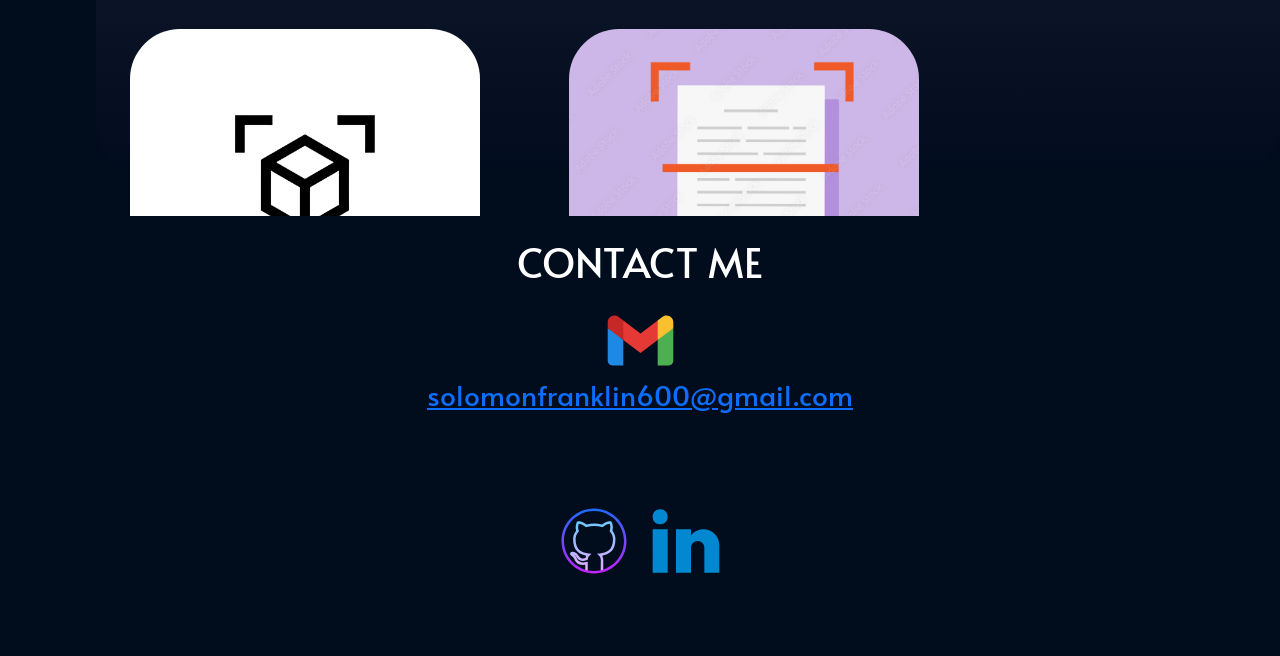
==== commit 05721d1b: "Update index.html" ====
--- a/index.html
+++ b/index.html
@@ -75,7 +75,7 @@
                 <div class="imgs express"><img src="./images/icons8-express-js-256.png" alt=""></div>
                 <div class="imgs sql"><img src="./images/react.png" alt=""></div>
                 <div class="imgs mongo"><img src="./images/mongo-db.png" alt=""></div>
-                <div class="imgs next"><img src="./images/nextjs.svg" alt=""></div>
+                <div class="imgs next"><img src="./images/nextjs-icon-svgrepo-com.png" alt=""></div>
             </div>
         </div>
     </div>
@@ -221,4 +221,4 @@
     <script src="https://ajax.googleapis.com/ajax/libs/jquery/3.7.0/jquery.min.js"></script>
     <script src="index.js"></script>
 </body>
-</html>+</html>
